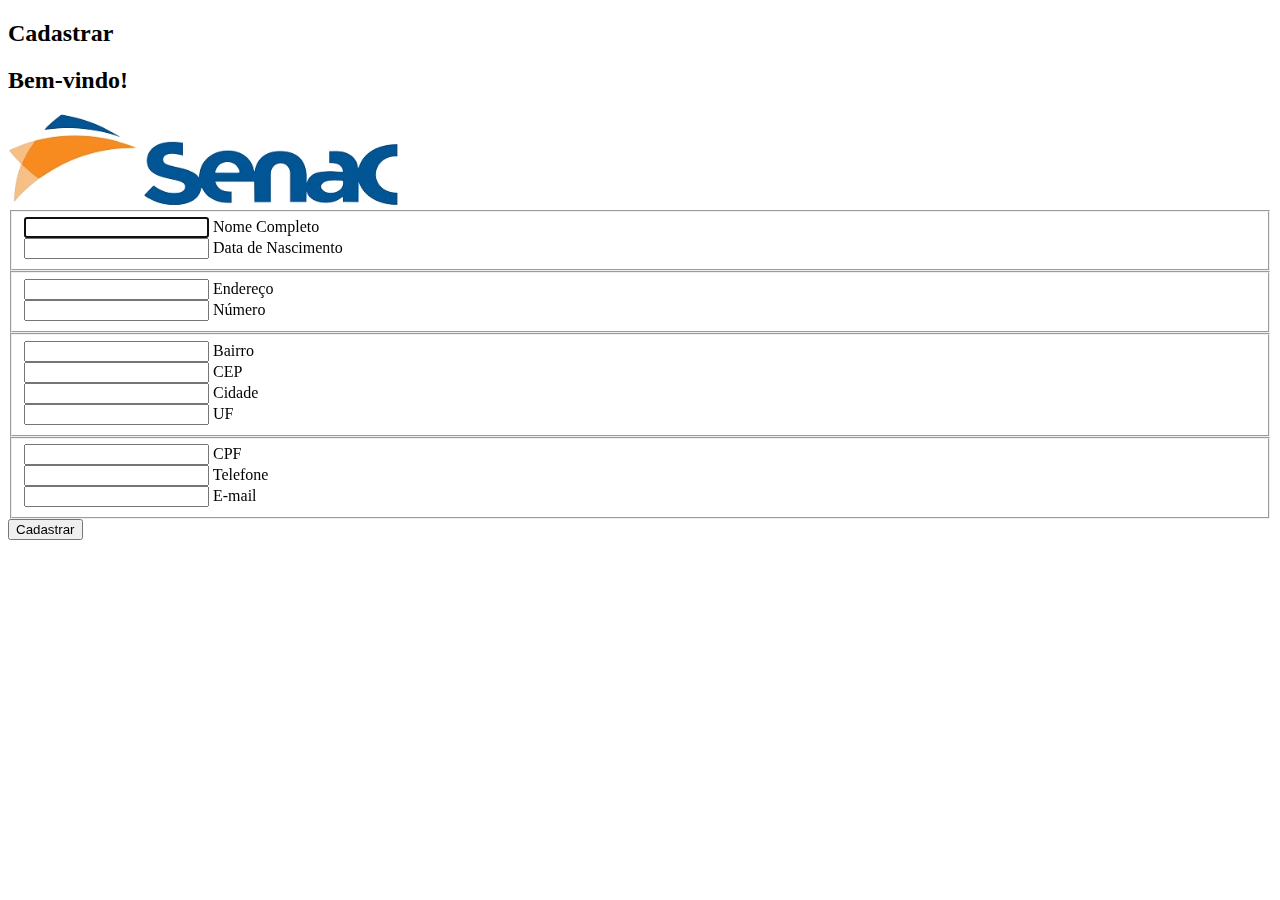
==== Portal do Aluno Senac/Tela de Cadastro/index.html @ a7d0810d "(Não concluído" ====
<!DOCTYPE html>
<html lang="pt-br"> 
    <head>
        <meta charset="utf-8">
        <meta name="viewport" content="width=device-width, inicial-scale=1.0">
        <link rel="stylesheet" type="text/css" href="./css/main.css">
        <title>Tela de cadastro</title>
    </head>
    <body>
        <h2>Cadastrar</h2>
        <h2>Bem-vindo!</h2>
        <div class="box-cadastro">
            <div class="logo-senac">
                <img src="./img/logoSenac.png" title="Logo do Senac">
            </div>
            <form>
                <fieldset>
                    <div class="container">
                        <input type="text" required name="nome" autofocus>
			    		<label>Nome Completo</label>
                    </div>
                    <div class="container">
                        <input type="text" required name="data" autofocus>
			    		<label>Data de Nascimento</label>
                    </div> 
                </fieldset>
                <fieldset>
                    <div class="container">
                        <input type="text" required name="endereco" autofocus>                 
			    		<label>Endereço</label>
                    </div>
                    <div class="container">
                        <input type="text" required name="numero" autofocus>                
			    		<label>Número</label>
                    </div> 
                </fieldset>
                <fieldset>
                    <div class="container">
                        <input type="text" required name="bairro" autofocus>                 
			    		<label>Bairro</label>
                    </div>
                    <div class="container">
                        <input type="text" required name="cep" autofocus>                
			    		<label>CEP</label>
                    </div>
                    <div class="container">
                        <input type="text" required name="cidade" autofocus>                
			    		<label>Cidade</label>
                    </div>
                    <div class="container">
                        <input type="text" required name="estado" autofocus>                
			    		<label>UF</label>
                    </div>   
                </fieldset>
                <fieldset>
                    <div class="container">
                        <input type="text" required name="cpf" autofocus>                 
			    		<label>CPF</label>
                    </div>
                    <div class="container">
                        <input type="text" required name="telefone" autofocus>                
			    		<label>Telefone</label>
                    </div>
                    <div class="container">
                        <input type="text" required name="email" autofocus>                
			    		<label>E-mail</label> 
                </fieldset>
                <button>Cadastrar</button>
            </form>
        </div>     
    </body>
</html>
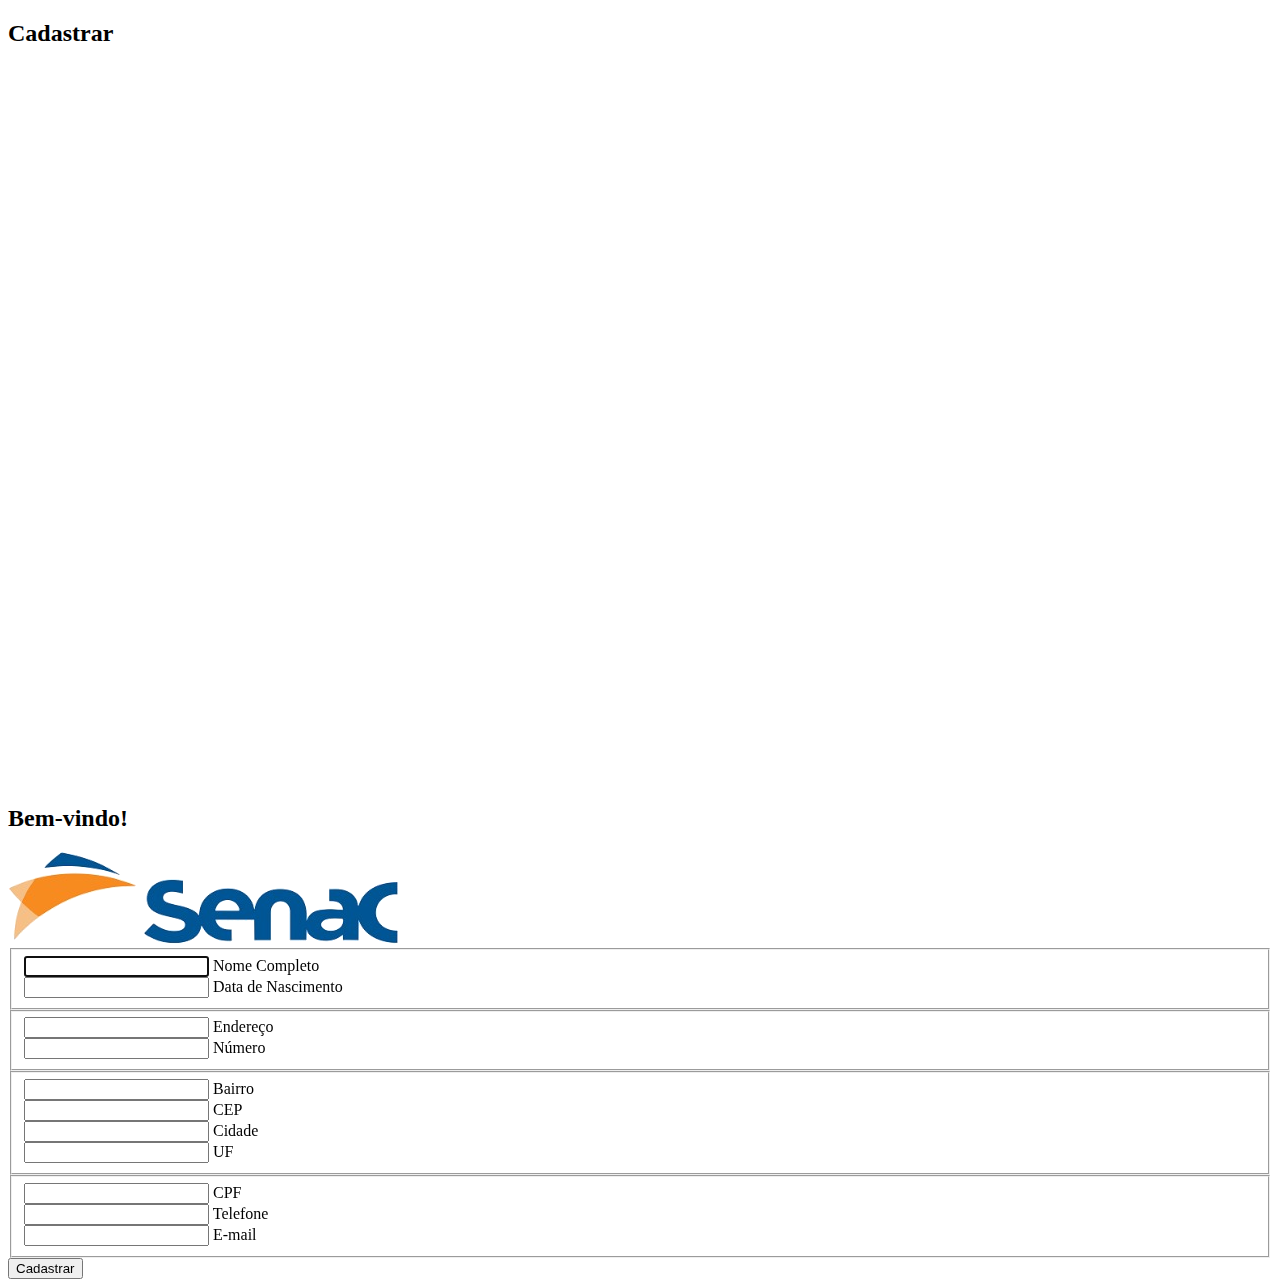
==== commit 1c9c8a05: "Update index.html" ====
--- a/Portal do Aluno Senac/Tela de Cadastro/index.html
+++ b/Portal do Aluno Senac/Tela de Cadastro/index.html
@@ -7,61 +7,63 @@
         <title>Tela de cadastro</title>
     </head>
     <body>
-        <h2>Cadastrar</h2>
-        <h2>Bem-vindo!</h2>
+        <div class="box-titulo">
+            <h2>Cadastrar</h2>
+            <h2 style="margin-top: 60%";>Bem-vindo!</h2>
+        </div>
         <div class="box-cadastro">
             <div class="logo-senac">
                 <img src="./img/logoSenac.png" title="Logo do Senac">
             </div>
             <form>
                 <fieldset>
-                    <div class="container">
+                    <div class="container" style="width:70%">
                         <input type="text" required name="nome" autofocus>
 			    		<label>Nome Completo</label>
                     </div>
-                    <div class="container">
+                    <div class="container" style="width:30%">
                         <input type="text" required name="data" autofocus>
 			    		<label>Data de Nascimento</label>
                     </div> 
                 </fieldset>
                 <fieldset>
-                    <div class="container">
+                    <div class="container" style="width:80%">
                         <input type="text" required name="endereco" autofocus>                 
 			    		<label>Endereço</label>
                     </div>
-                    <div class="container">
+                    <div class="container" style="width:20%">
                         <input type="text" required name="numero" autofocus>                
 			    		<label>Número</label>
                     </div> 
                 </fieldset>
                 <fieldset>
-                    <div class="container">
+                    <div class="container" style="width:30%">
                         <input type="text" required name="bairro" autofocus>                 
 			    		<label>Bairro</label>
                     </div>
-                    <div class="container">
+                    <div class="container" style="width:23%">
                         <input type="text" required name="cep" autofocus>                
 			    		<label>CEP</label>
                     </div>
-                    <div class="container">
+                    <div class="container" style="width:27%">
                         <input type="text" required name="cidade" autofocus>                
 			    		<label>Cidade</label>
                     </div>
-                    <div class="container">
+                    <div class="container" style="width:20%">
                         <input type="text" required name="estado" autofocus>                
 			    		<label>UF</label>
                     </div>   
                 </fieldset>
                 <fieldset>
-                    <div class="container">
+                    <div class="container" style="width:25%">
                         <input type="text" required name="cpf" autofocus>                 
 			    		<label>CPF</label>
                     </div>
-                    <div class="container">
+                    <div class="container" style="width:25%">
                         <input type="text" required name="telefone" autofocus>                
 			    		<label>Telefone</label>
                     </div>
-                    <div class="container">
+                    <div class="container" style="width:50%">
                         <input type="text" required name="email" autofocus>                
 			    		<label>E-mail</label> 
                 </fieldset>
@@ -69,4 +71,4 @@
             </form>
         </div>     
     </body>
-</html>+</html>
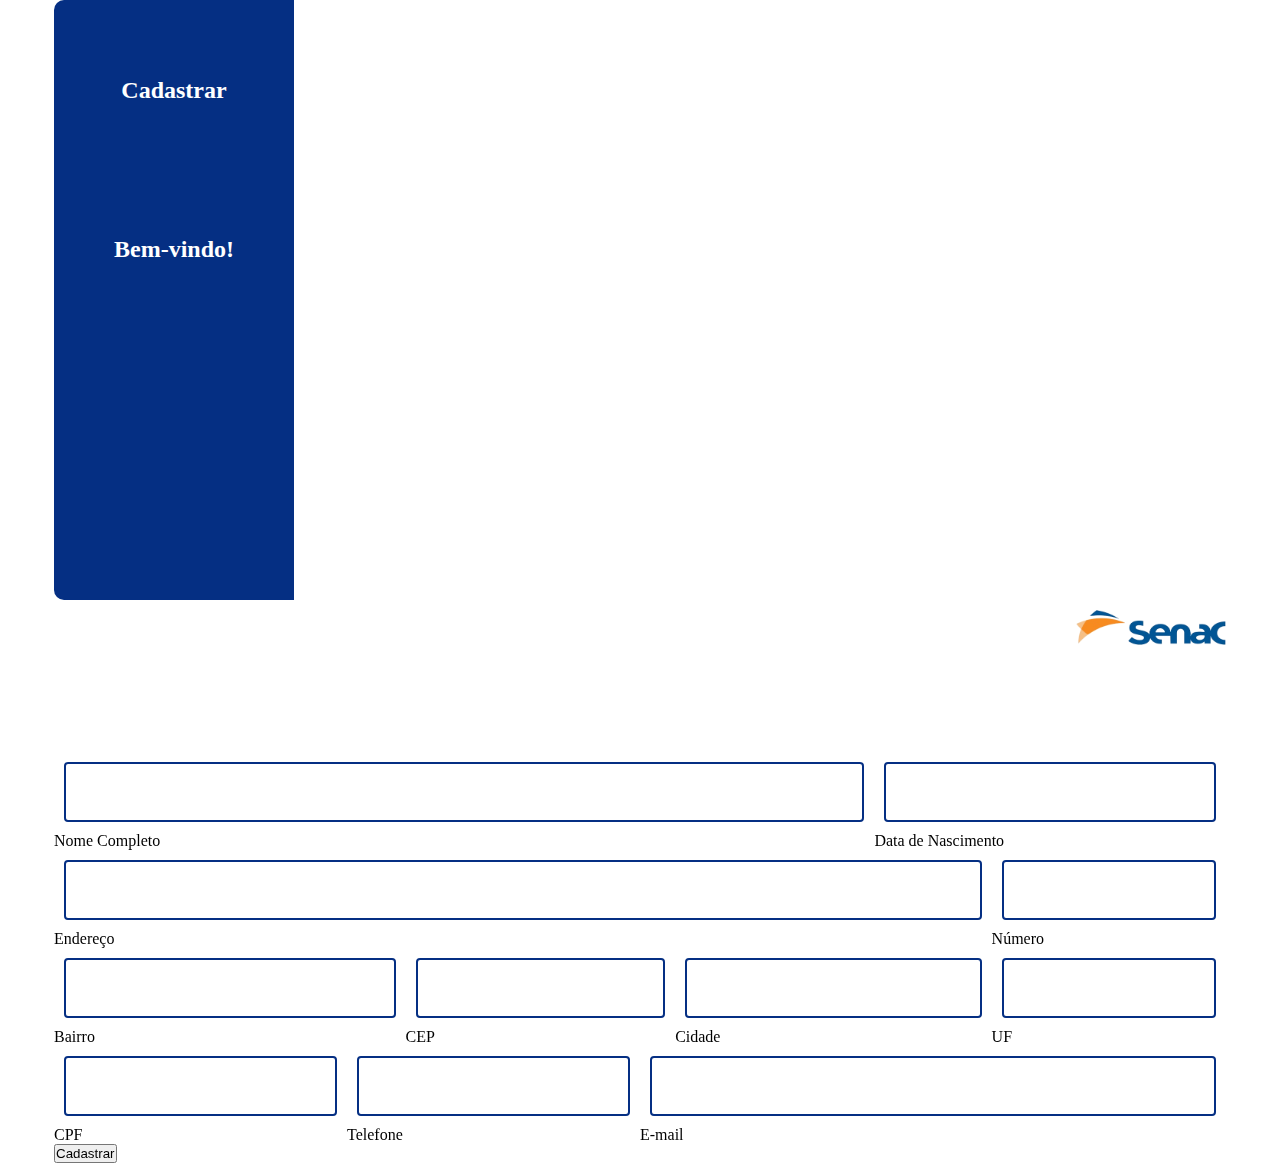
==== commit b38b98b2: "Update index.html" ====
--- a/Portal do Aluno Senac/Tela de Cadastro/index.html
+++ b/Portal do Aluno Senac/Tela de Cadastro/index.html
@@ -1,74 +1,72 @@
 <!DOCTYPE html>
 <html lang="pt-br"> 
     <head>
-        <meta charset="utf-8">
-        <meta name="viewport" content="width=device-width, inicial-scale=1.0">
         <link rel="stylesheet" type="text/css" href="./css/main.css">
         <title>Tela de cadastro</title>
     </head>
     <body>
-        <div class="box-titulo">
-            <h2>Cadastrar</h2>
-            <h2 style="margin-top: 60%";>Bem-vindo!</h2>
-        </div>
-        <div class="box-cadastro">
+        <div class="boxcadastro">
+            <div class="box-titulo">
+                <h2>Cadastrar</h2>
+                <h2 style="margin-top: 50%";>Bem-vindo!</h2>
+            </div>
             <div class="logo-senac">
                 <img src="./img/logoSenac.png" title="Logo do Senac">
             </div>
-            <form>
-                <fieldset>
-                    <div class="container" style="width:70%">
-                        <input type="text" required name="nome" autofocus>
-			    		<label>Nome Completo</label>
-                    </div>
-                    <div class="container" style="width:30%">
-                        <input type="text" required name="data" autofocus>
-			    		<label>Data de Nascimento</label>
-                    </div> 
-                </fieldset>
-                <fieldset>
-                    <div class="container" style="width:80%">
-                        <input type="text" required name="endereco" autofocus>                 
-			    		<label>Endereço</label>
-                    </div>
-                    <div class="container" style="width:20%">
-                        <input type="text" required name="numero" autofocus>                
-			    		<label>Número</label>
-                    </div> 
-                </fieldset>
-                <fieldset>
-                    <div class="container" style="width:30%">
-                        <input type="text" required name="bairro" autofocus>                 
-			    		<label>Bairro</label>
-                    </div>
-                    <div class="container" style="width:23%">
-                        <input type="text" required name="cep" autofocus>                
-			    		<label>CEP</label>
-                    </div>
-                    <div class="container" style="width:27%">
-                        <input type="text" required name="cidade" autofocus>                
-			    		<label>Cidade</label>
-                    </div>
-                    <div class="container" style="width:20%">
-                        <input type="text" required name="estado" autofocus>                
-			    		<label>UF</label>
-                    </div>   
-                </fieldset>
-                <fieldset>
-                    <div class="container" style="width:25%">
-                        <input type="text" required name="cpf" autofocus>                 
-			    		<label>CPF</label>
-                    </div>
-                    <div class="container" style="width:25%">
-                        <input type="text" required name="telefone" autofocus>                
-			    		<label>Telefone</label>
-                    </div>
-                    <div class="container" style="width:50%">
-                        <input type="text" required name="email" autofocus>                
-			    		<label>E-mail</label> 
-                </fieldset>
-                <button>Cadastrar</button>
-            </form>
+                <form>
+                    <fieldset>
+                        <div class="container" style="width:70%">
+                            <input type="text" required name="nome" autofocus>
+		    	    		<label>Nome Completo</label>
+                        </div>
+                        <div class="container" style="width:30%", style="margin-right: 3%;">
+                            <input type="text" required name="data" autofocus>
+		    	    		<label>Data de Nascimento</label>
+                        </div> 
+                    </fieldset>
+                    <fieldset>
+                        <div class="container" style="width:80%">
+                            <input type="text" required name="endereco" autofocus>                 
+		    	    		<label>Endereço</label>
+                        </div>
+                        <div class="container" style="width:20%", style="margin-right: 3%;">
+                            <input type="text" required name="numero" autofocus>                
+		    	    		<label>Número</label>
+                        </div> 
+                    </fieldset>
+                    <fieldset>
+                        <div class="container" style="width:30%" >
+                            <input type="text" required name="bairro" autofocus>                 
+		    	    		<label>Bairro</label>
+                        </div>
+                        <div class="container" style="width:23%">
+                            <input type="text" required name="cep" autofocus>                
+		    	    		<label>CEP</label>
+                        </div>
+                        <div class="container" style="width:27%">
+                            <input type="text" required name="cidade" autofocus>                
+		    	    		<label>Cidade</label>
+                        </div>
+                        <div class="container" style="width:20%", style="margin-right: 3%;">
+                            <input type="text" required name="estado" autofocus>                
+		    	    		<label>UF</label>
+                        </div>   
+                    </fieldset>
+                    <fieldset>
+                        <div class="container" style="width:25%">
+                            <input type="text" required name="cpf" autofocus>                 
+		    	    		<label>CPF</label>
+                        </div>
+                        <div class="container" style="width:25%">
+                            <input type="text" required name="telefone" autofocus>                
+		    	    		<label>Telefone</label>
+                        </div>
+                        <div class="container" style="width:50%", style="margin-right: 3%;">
+                            <input type="text" required name="email" autofocus>                
+		    	    		<label>E-mail</label> 
+                    </fieldset>
+                    <button>Cadastrar</button>
+                </form>
         </div>     
     </body>
 </html>
--- a/Portal do Aluno Senac/Tela de Cadastro/css/main.css
+++ b/Portal do Aluno Senac/Tela de Cadastro/css/main.css
@@ -0,0 +1,119 @@
+* {
+    margin: 0;
+    padding: 0;
+    box-sizing: border-box;
+}
+
+body{
+    display: flex;
+    align-items: center;
+    justify-content: center;
+    min-height: 100vh;
+    min-width: 100vw;
+}
+
+.box-cadastro{
+    border: 1px solid #c5c5c5;
+    border-top-left-radius: 0px!important;
+    border-bottom-left-radius: 0px!important;
+    width: 910px;
+    height: 600px;
+    padding: 20px 40px;
+    border-radius: 10px;
+}
+
+.box-titulo {
+    border: 2px solid transparent;
+    border-top-right-radius: 0px!important;
+    border-bottom-right-radius: 0px!important;
+    border-radius: 10px;
+    font-family: -webkit-pictograph;
+    color: #fff;
+    width: 240px;
+    height: 600px;
+    background-color: #052f83;
+    padding: 20px 40px;
+    text-align: center;
+}
+
+.box-titulo h2{
+    padding-top: 35%;
+}
+
+fieldset {
+    border: none;
+}
+
+fieldset:nth-child(1){
+    display: flex;
+    margin-top: 13%;
+}
+
+fieldset:nth-child(2){
+    display: flex;
+}
+
+fieldset:nth-child(3){
+    display: flex;
+}
+
+fieldset:nth-child(4){
+    display: flex;
+}
+
+.container input {
+    margin: 10px 10px;
+    width: calc(100% - 20px);
+    height: 60px;
+    background-color: transparent;
+    border-color: #052f83;
+    border-radius: 4px;
+    border-style: solid;
+    outline: none;
+    font-size:17px;
+    padding-left: 10px;
+}
+
+.box-cadastro button{
+    float: right;
+    margin-right: 25%;
+    width: 50%;
+    height: 55px;
+    padding: 10px 20px;
+    cursor: pointer;
+    background-color: transparent;
+    color: #edcca4;
+    border-color: #edcca4;
+    border-radius: 15px;
+    border: 2px;
+    border-style: solid;
+    font-family: -webkit-pictograph;
+    font-size: 22px;
+    margin-top: 5%;
+}
+
+.box-cadastro .container{
+    position: relative;
+}
+
+.box-cadastro .container label {
+    position: absolute;
+    top: 0px;
+    left: 25px;
+    padding: 26px 0px;
+    font-size: 16px;
+    font-family: -webkit-pictograph;
+    color: #c5c5c5;
+    pointer-events: none;
+}
+
+.box-cadastro .container input:focus~label,
+.box-cadastro .container input:valid~label {
+    font-size: 0px;
+}
+
+.logo-senac img {
+    width: 150px;
+    float: right;
+    margin-top: 10px;
+}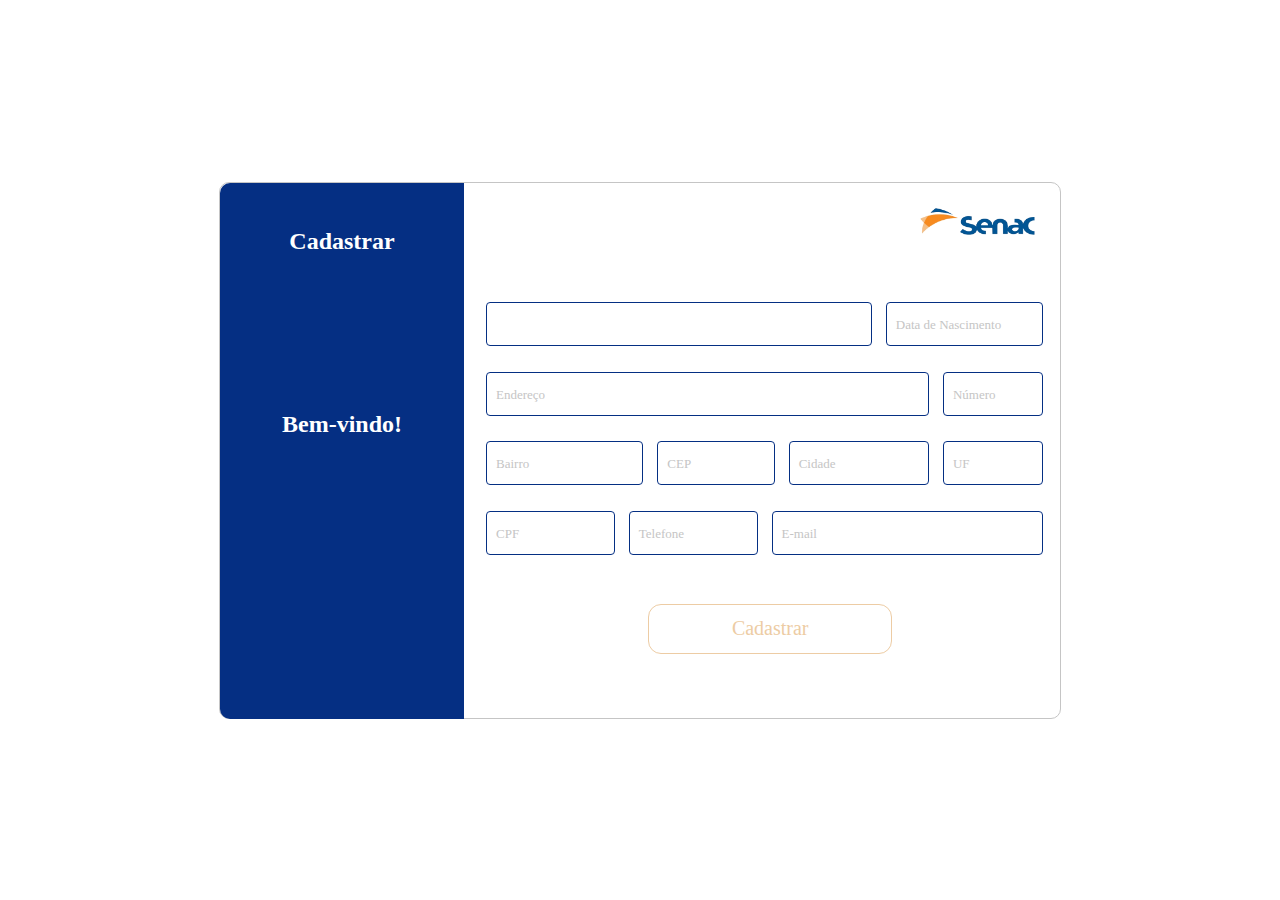
==== commit af779736: "Update index.html" ====
--- a/Portal do Aluno Senac/Tela de Cadastro/index.html
+++ b/Portal do Aluno Senac/Tela de Cadastro/index.html
@@ -8,7 +8,7 @@
         <div class="boxcadastro">
             <div class="box-titulo">
                 <h2>Cadastrar</h2>
-                <h2 style="margin-top: 50%";>Bem-vindo!</h2>
+                <h2 style="margin-top: 55%";>Bem-vindo!</h2>
             </div>
             <div class="logo-senac">
                 <img src="./img/logoSenac.png" title="Logo do Senac">
--- a/Portal do Aluno Senac/Tela de Cadastro/css/main.css
+++ b/Portal do Aluno Senac/Tela de Cadastro/css/main.css
@@ -1,25 +1,24 @@
-* {
-    margin: 0;
-    padding: 0;
-    box-sizing: border-box;
+html {
+    width: 100vw;
+    height: 100vh;
+    display: flex;
+    justify-content: center;
+    align-items: center;
 }
 
-body{
-    display: flex;
-    align-items: center;
-    justify-content: center;
-    min-height: 100vh;
-    min-width: 100vw;
+body {
+    padding: 0px;
+    margin: 0px;   
+    color: #fff;   
+    display: flex; 
 }
 
-.box-cadastro{
+.boxcadastro {
     border: 1px solid #c5c5c5;
-    border-top-left-radius: 0px!important;
-    border-bottom-left-radius: 0px!important;
-    width: 910px;
-    height: 600px;
-    padding: 20px 40px;
+    width: 840px;
+    height: 535px;
     border-radius: 10px;
+    background-color: #fff;
 }
 
 .box-titulo {
@@ -30,14 +29,14 @@
     font-family: -webkit-pictograph;
     color: #fff;
     width: 240px;
-    height: 600px;
+    height: 532px;
     background-color: #052f83;
-    padding: 20px 40px;
     text-align: center;
+    float: left;
 }
 
 .box-titulo h2{
-    padding-top: 35%;
+    padding-top: 10%;
 }
 
 fieldset {
@@ -47,73 +46,78 @@
 fieldset:nth-child(1){
     display: flex;
     margin-top: 13%;
+    width: 68%;
 }
 
 fieldset:nth-child(2){
     display: flex;
+    width: 68%;
 }
 
 fieldset:nth-child(3){
     display: flex;
+    width: 68%;
 }
 
 fieldset:nth-child(4){
     display: flex;
+    width: 68%;
 }
 
 .container input {
-    margin: 10px 10px;
+    margin: 5px 10px;
     width: calc(100% - 20px);
-    height: 60px;
+    height: 40px;
     background-color: transparent;
+    border: 1px;
     border-color: #052f83;
     border-radius: 4px;
     border-style: solid;
     outline: none;
-    font-size:17px;
-    padding-left: 10px;
+    font-size: 12px;
 }
 
-.box-cadastro button{
+.boxcadastro button{
     float: right;
-    margin-right: 25%;
-    width: 50%;
-    height: 55px;
-    padding: 10px 20px;
+    margin-right: 20%;
+    width: 29%;
+    height: 50px;
+    padding: 8px 20px;
     cursor: pointer;
     background-color: transparent;
     color: #edcca4;
     border-color: #edcca4;
-    border-radius: 15px;
-    border: 2px;
+    border-radius: 13px;
+    border: 1px;
     border-style: solid;
     font-family: -webkit-pictograph;
-    font-size: 22px;
-    margin-top: 5%;
+    font-size: 20px;
+    margin-top: 4%;
 }
 
-.box-cadastro .container{
+.boxcadastro .container{
     position: relative;
 }
 
-.box-cadastro .container label {
+.boxcadastro .container label {
     position: absolute;
     top: 0px;
-    left: 25px;
-    padding: 26px 0px;
-    font-size: 16px;
+    left: 20px;
+    padding: 20px 0px;
+    font-size: 13px;
     font-family: -webkit-pictograph;
     color: #c5c5c5;
     pointer-events: none;
 }
 
-.box-cadastro .container input:focus~label,
-.box-cadastro .container input:valid~label {
+.boxcadastro .container input:focus~label,
+.boxcadastro .container input:valid~label {
     font-size: 0px;
 }
 
 .logo-senac img {
-    width: 150px;
+    width: 115px;
     float: right;
-    margin-top: 10px;
-}+    margin-top: 3%;
+    margin-right: 3%;
+}
